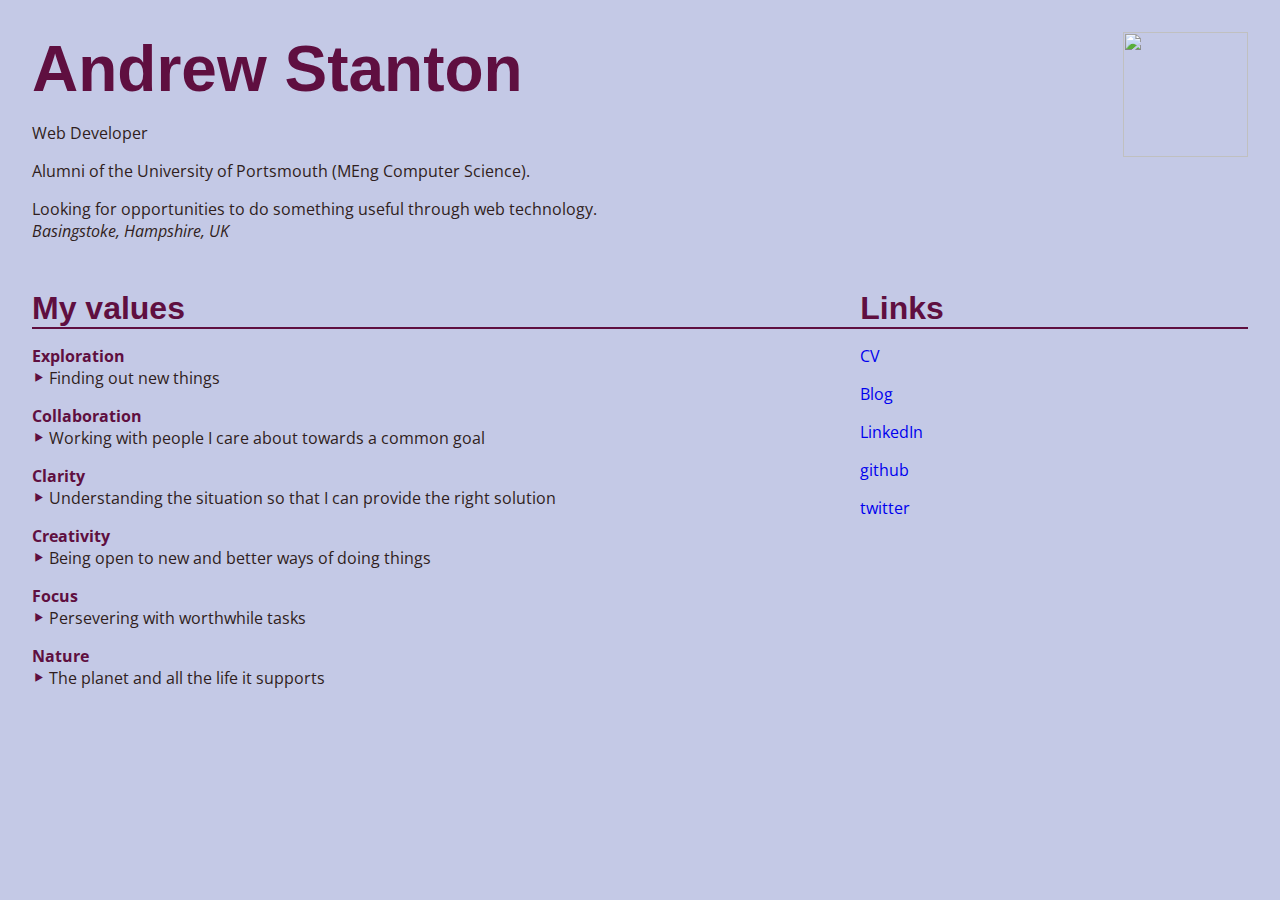
==== index.html @ 68f0ef81 "Initial homepage draft" ====
<!DOCTYPE html>
<html lang="en">
	<head>
		<meta charset="UTF-8" />
		<meta http-equiv="X-UA-Compatible" content="IE=edge" />
		<meta name="viewport" content="width=device-width, initial-scale=1.0" />
		<link rel="stylesheet" href="styles.css" />
		<title>Andrew Stanton</title>
	</head>
	<body class="hcard-display h-card p-author">
		<header class="flex flex-justify-between mb-3">
			<section class="flex-grow-1">
				<h1 class="header header-large">
					<span class="p-given-name">Andrew</span>
					<span class="p-family-name">Stanton</span>
				</h1>
				<p class="p-job-title">Web Developer</p>
				<p class="p-note">
					Alumni of the
					<span class="p-org">University of Portsmouth</span>
					(<span class="p-honorific-suffix">MEng</span>
					Computer Science).
				</p>
				<p class="p-note">
					Looking for opportunities to do something useful through web
					technology.
				</p>
				<address class="h-adr">
					<span class="p-locality">Basingstoke</span>,
					<span class="p-region">Hampshire</span>,
					<span class="p-country-name">UK</span>
				</address>
			</section>
			<a
				class="u-url url fn u-uid"
				href="https://andrewstanton.tech/"
				rel="author"
			>
				<img
					src="https://andrewstanton.tech/wp/wp-content/uploads/2019/12/Stanton2.png"
					width="125"
					height="125"
				/>
			</a>
		</header>
		<div class="flex flex-justify-between desktop-flex-row-rev">
			<nav class="flex-grow-1">
				<h2 class="header header-medium">Links</h2>
				<ul>
					<li><a href="/cv" title="My CV">CV</a></li>
					<li><a href="/wp" title="My blog">Blog</a></li>
					<li>
						<a
							href="https://www.linkedin.com/in/andrew-stanton-tech/"
							title="My LinkedIn Profile"
							rel="noopener noreferrer"
							>LinkedIn</a
						>
					</li>
					<li>
						<a
							class="u-url"
							href="https://github.com/andrewstanton94"
							title="Andrew Stanton @ GitHub"
							><span class="relmename">github</span>
						</a>
					</li>
					<li>
						<a
							class="u-url"
							href="https://twitter.com/andrewstanton94"
							title="Andrew Stanton @ Twitter"
							><span class="relmename">twitter</span></a
						>
					</li>
				</ul>
			</nav>
			<main class="flex-grow-1">
				<h2 class="header header-medium">My values</h2>
				<dl>
					<dt>Exploration</dt>
					<dd>Finding out new things</dd>

					<dt>Collaboration</dt>
					<dd>
						Working with people I care about towards a common goal
					</dd>

					<dt>Clarity</dt>
					<dd>
						Understanding the situation so that I can provide the
						right solution
					</dd>

					<dt>Creativity</dt>
					<dd>Being open to new and better ways of doing things</dd>

					<dt>Focus</dt>
					<dd>Persevering with worthwhile tasks</dd>

					<dt>Nature</dt>
					<dd>The planet and all the life it supports</dd>
				</dl>
			</main>
		</div>
	</body>
</html>
---- styles.css ----
@import url('https://fonts.googleapis.com/css?family=Open+Sans|Ubuntu+Condensed&display=swap');

:root {
	/* Typography*/
	--font-header-large: 4rem;
	--font-header-medium: 2rem;
	--font-header-small: 1.5rem;
	--font-header-smallest: 1.25rem;
	--font-body: 1rem;

	--font-header-family: 'Ubuntu Condensed', sans-serif;
	--font-body-family: 'Open Sans', sans-serif;

	/* Colours*/
	--color-grey: #c4c9e6;
	--color-dark: #301e20;
	--color-accent: #5f0f40;

	/* Applying defaults */
	font-size: var(--font-body);
	font-family: var(--font-body-family);
	color: var(--color-dark);
}

/* Reset */
* {
	margin: 0;
	padding: 0;
	box-sizing: border-box;
}

/*---------------------------------------------------------
	Layout
*/
body {
	background-color: var(--color-grey);
	margin: 2rem;
}

/*---------------------------------------------------------
	Element Styling
*/
body > section {
	border-left: #5f0f40 solid 1px;
	padding: 1rem;
}

h2 {
	border-bottom: 2px var(--color-accent) solid;
}

h3 {
	margin: 0.5rem 0;
	border-bottom: 1px var(--color-accent) solid;
}

h4 {
	margin: 1rem 0 0.75rem;
	border-bottom: 1px var(--color-accent) solid;
}

a {
	text-decoration: none;
}

p,
dt,
li {
	padding-top: 1rem;
	/* padding-bottom: 0.25rem; */
}

li {
	list-style: none;
}

dt {
	color: var(--color-accent);
	font-weight: bold;
}

dd::before {
	color: var(--color-accent);
	content: "⯈ ";
}

table {
	border-collapse: collapse;
}

th:nth-child(1),
td:nth-child(1) {
	width: 25%;
	padding-right: 1rem;
	border-right: 2px solid var(--color-accent);
	text-align: right;
}

th:nth-child(2),
td:nth-child(2) {
	padding-left: 1rem;
	text-align: left;
}

/*---------------------------------------------------------
	Utility classes
*/

/* Flex*/
.flex {
	display: flex;
}

.flex-justify-between {
	justify-content: space-between;
}

.desktop-flex-column,
.flex-column {
	flex-direction: column;
}

.flex-grow-1 {
	flex-grow: 1;
}

/* Headers*/
.header {
	font-size: var(--font-header-smallest);
	font-family: var(--font-header-family);
	color: var(--color-accent);
}

.header-large {
	font-size: var(--font-header-large);
}

.header-medium {
	font-size: var(--font-header-medium);
}

.header-small {
	font-size: var(--font-header-small);
}

/* Margins */
.margin-left-half-rem {
	margin-left: 0.5rem;
}

.margin-right-half-rem {
	margin-right: 0.5rem;
}

.font-body {
	font-size: var(--font-body);
}

.mb-3 {
	margin-bottom: 3rem;
}

.desktop-flex-row-rev {
	flex-direction: row-reverse;
}
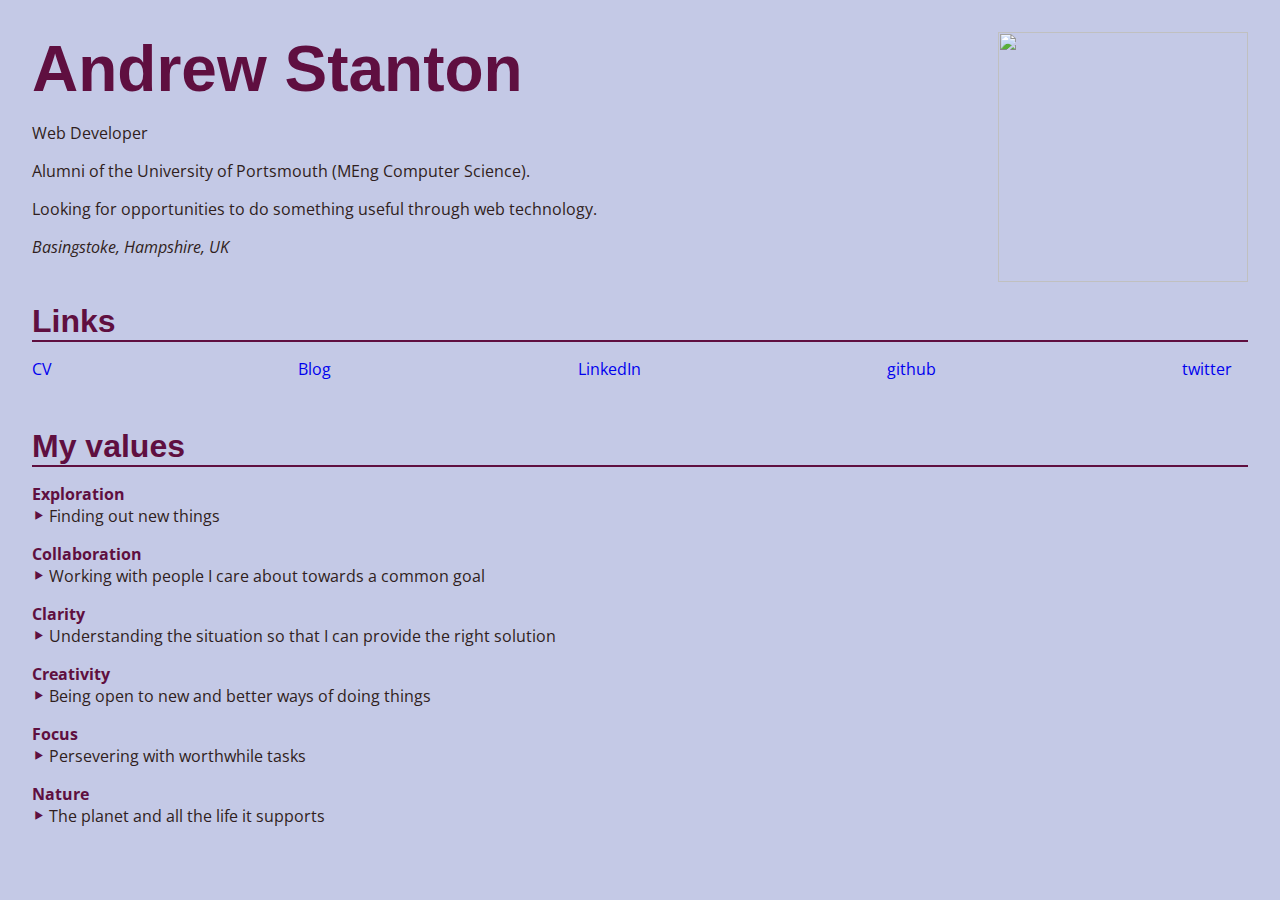
==== commit bce8f99c: "Tweaks hcard and mobile layout" ====
--- a/index.html
+++ b/index.html
@@ -7,46 +7,49 @@
 		<link rel="stylesheet" href="styles.css" />
 		<title>Andrew Stanton</title>
 	</head>
-	<body class="hcard-display h-card p-author">
-		<header class="flex flex-justify-between mb-3">
-			<section class="flex-grow-1">
-				<h1 class="header header-large">
-					<span class="p-given-name">Andrew</span>
-					<span class="p-family-name">Stanton</span>
-				</h1>
-				<p class="p-job-title">Web Developer</p>
-				<p class="p-note">
-					Alumni of the
-					<span class="p-org">University of Portsmouth</span>
-					(<span class="p-honorific-suffix">MEng</span>
-					Computer Science).
-				</p>
-				<p class="p-note">
-					Looking for opportunities to do something useful through web
-					technology.
-				</p>
-				<address class="h-adr">
-					<span class="p-locality">Basingstoke</span>,
-					<span class="p-region">Hampshire</span>,
-					<span class="p-country-name">UK</span>
-				</address>
-			</section>
-			<a
-				class="u-url url fn u-uid"
-				href="https://andrewstanton.tech/"
-				rel="author"
-			>
-				<img
-					src="https://andrewstanton.tech/wp/wp-content/uploads/2019/12/Stanton2.png"
-					width="125"
-					height="125"
-				/>
-			</a>
-		</header>
-		<div class="flex flex-justify-between desktop-flex-row-rev">
+	<body>
+		<div class="hcard-display h-card p-author mb-3">
+			<header class="flex flex-justify-between mob-col-rev mb-1">
+				<section class="flex-grow-1">
+					<h1 class="header header-large">
+						<span class="p-given-name">Andrew</span>
+						<span class="p-family-name">Stanton</span>
+					</h1>
+					<p class="p-job-title">Web Developer</p>
+					<div class="p-note">
+						<p>
+							Alumni of the
+							<span class="p-org">University of Portsmouth</span>
+							(<span class="p-honorific-suffix">MEng</span>
+							Computer Science).
+						</p>
+						<p class="p-note">
+							Looking for opportunities to do something useful
+							through web technology.
+						</p>
+					</div>
+					<address class="h-adr">
+						<span class="p-locality">Basingstoke</span>,
+						<span class="p-region">Hampshire</span>,
+						<span class="p-country-name">UK</span>
+					</address>
+				</section>
+				<a
+					class="u-url url fn u-uid"
+					href="https://andrewstanton.tech/"
+					rel="author me"
+				>
+					<img
+						class="u-photo"
+						src="https://andrewstanton.tech/wp/wp-content/uploads/2019/12/Stanton2.png"
+						width="250"
+						height="250"
+					/>
+				</a>
+			</header>
 			<nav class="flex-grow-1">
 				<h2 class="header header-medium">Links</h2>
-				<ul>
+				<ul class="flex flex-justify-between flex-wrap">
 					<li><a href="/cv" title="My CV">CV</a></li>
 					<li><a href="/wp" title="My blog">Blog</a></li>
 					<li>
@@ -75,33 +78,31 @@
 					</li>
 				</ul>
 			</nav>
-			<main class="flex-grow-1">
-				<h2 class="header header-medium">My values</h2>
-				<dl>
-					<dt>Exploration</dt>
-					<dd>Finding out new things</dd>
+		</div>
+		<main class="flex-grow-1">
+			<h2 class="header header-medium">My values</h2>
+			<dl>
+				<dt>Exploration</dt>
+				<dd>Finding out new things</dd>
 
-					<dt>Collaboration</dt>
-					<dd>
-						Working with people I care about towards a common goal
-					</dd>
+				<dt>Collaboration</dt>
+				<dd>Working with people I care about towards a common goal</dd>
 
-					<dt>Clarity</dt>
-					<dd>
-						Understanding the situation so that I can provide the
-						right solution
-					</dd>
+				<dt>Clarity</dt>
+				<dd>
+					Understanding the situation so that I can provide the right
+					solution
+				</dd>
 
-					<dt>Creativity</dt>
-					<dd>Being open to new and better ways of doing things</dd>
+				<dt>Creativity</dt>
+				<dd>Being open to new and better ways of doing things</dd>
 
-					<dt>Focus</dt>
-					<dd>Persevering with worthwhile tasks</dd>
+				<dt>Focus</dt>
+				<dd>Persevering with worthwhile tasks</dd>
 
-					<dt>Nature</dt>
-					<dd>The planet and all the life it supports</dd>
-				</dl>
-			</main>
-		</div>
+				<dt>Nature</dt>
+				<dd>The planet and all the life it supports</dd>
+			</dl>
+		</main>
 	</body>
 </html>
--- a/styles.css
+++ b/styles.css
@@ -65,9 +65,9 @@
 
 p,
 dt,
-li {
+li,
+address {
 	padding-top: 1rem;
-	/* padding-bottom: 0.25rem; */
 }
 
 li {
@@ -81,7 +81,7 @@
 
 dd::before {
 	color: var(--color-accent);
-	content: "⯈ ";
+	content: '⯈ ';
 }
 
 table {
@@ -124,6 +124,14 @@
 	flex-grow: 1;
 }
 
+.flex-wrap {
+	flex-wrap: wrap;
+}
+
+.flex-wrap > * {
+	margin-right: 1rem;
+}
+
 /* Headers*/
 .header {
 	font-size: var(--font-header-smallest);
@@ -156,6 +164,10 @@
 	font-size: var(--font-body);
 }
 
+.mb-1 {
+	margin-bottom: 1rem;
+}
+
 .mb-3 {
 	margin-bottom: 3rem;
 }
@@ -163,3 +175,14 @@
 .desktop-flex-row-rev {
 	flex-direction: row-reverse;
 }
+
+@media (max-width: 800px) {
+	.mob-col-rev {
+		flex-direction: column-reverse;
+	}
+
+	header img {
+		width: 100%;
+		height: 100%;
+	}
+}
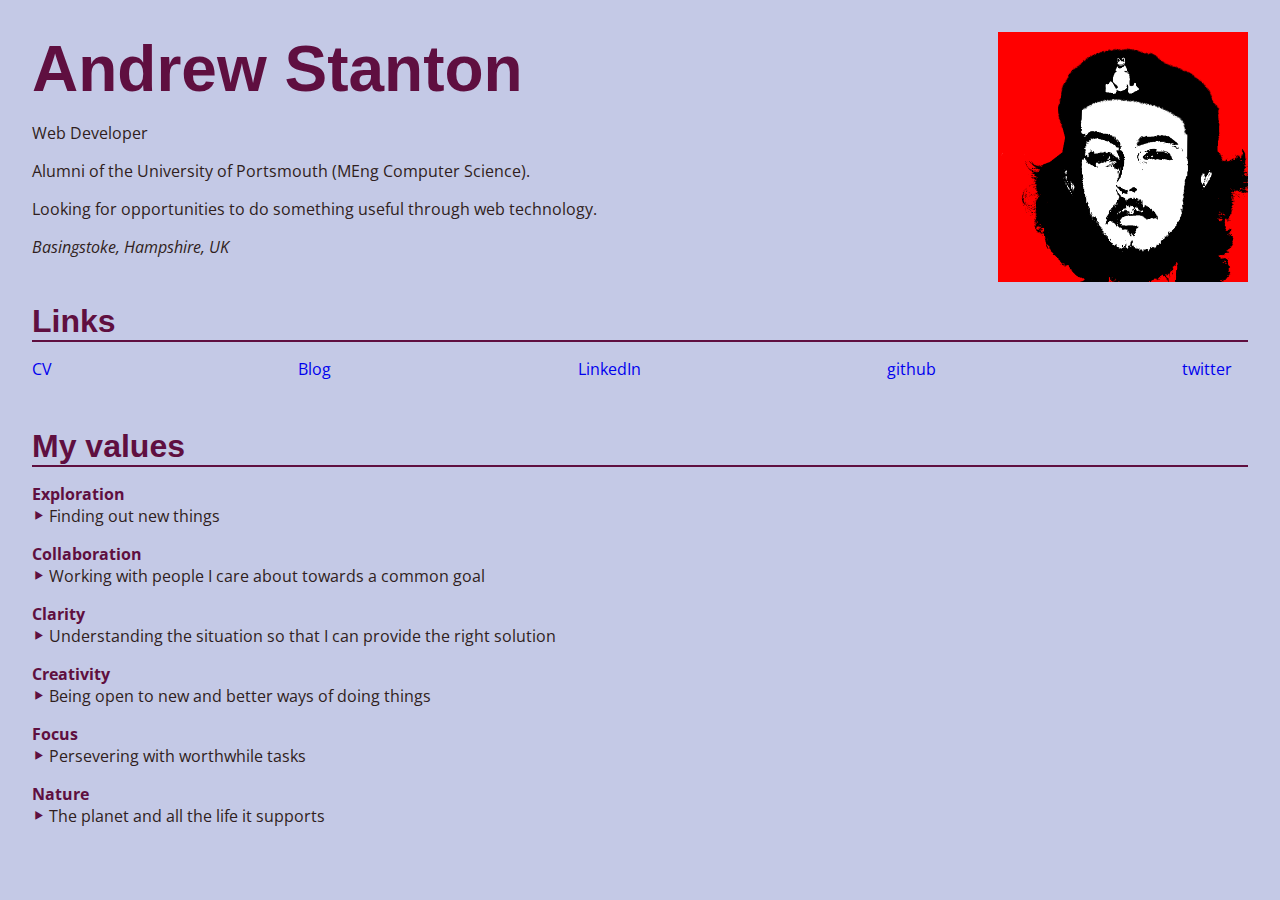
==== commit 7ef059d3: "Updated my picture" ====
--- a/index.html
+++ b/index.html
@@ -39,12 +39,17 @@
 					href="https://andrewstanton.tech/"
 					rel="author me"
 				>
-					<img
-						class="u-photo"
-						src="https://andrewstanton.tech/wp/wp-content/uploads/2019/12/Stanton2.png"
-						width="250"
-						height="250"
-					/>
+					<picture>
+						<source srcset="/Stanton2.webp" />
+						<source srcset="/Stanton2.png" />
+						<img
+							alt="My face, artistically edited by a former colleague"
+							class="u-photo"
+							src="/Stanton2.png"
+							width="250"
+							height="250"
+						/>
+					</picture>
 				</a>
 			</header>
 			<nav class="flex-grow-1">
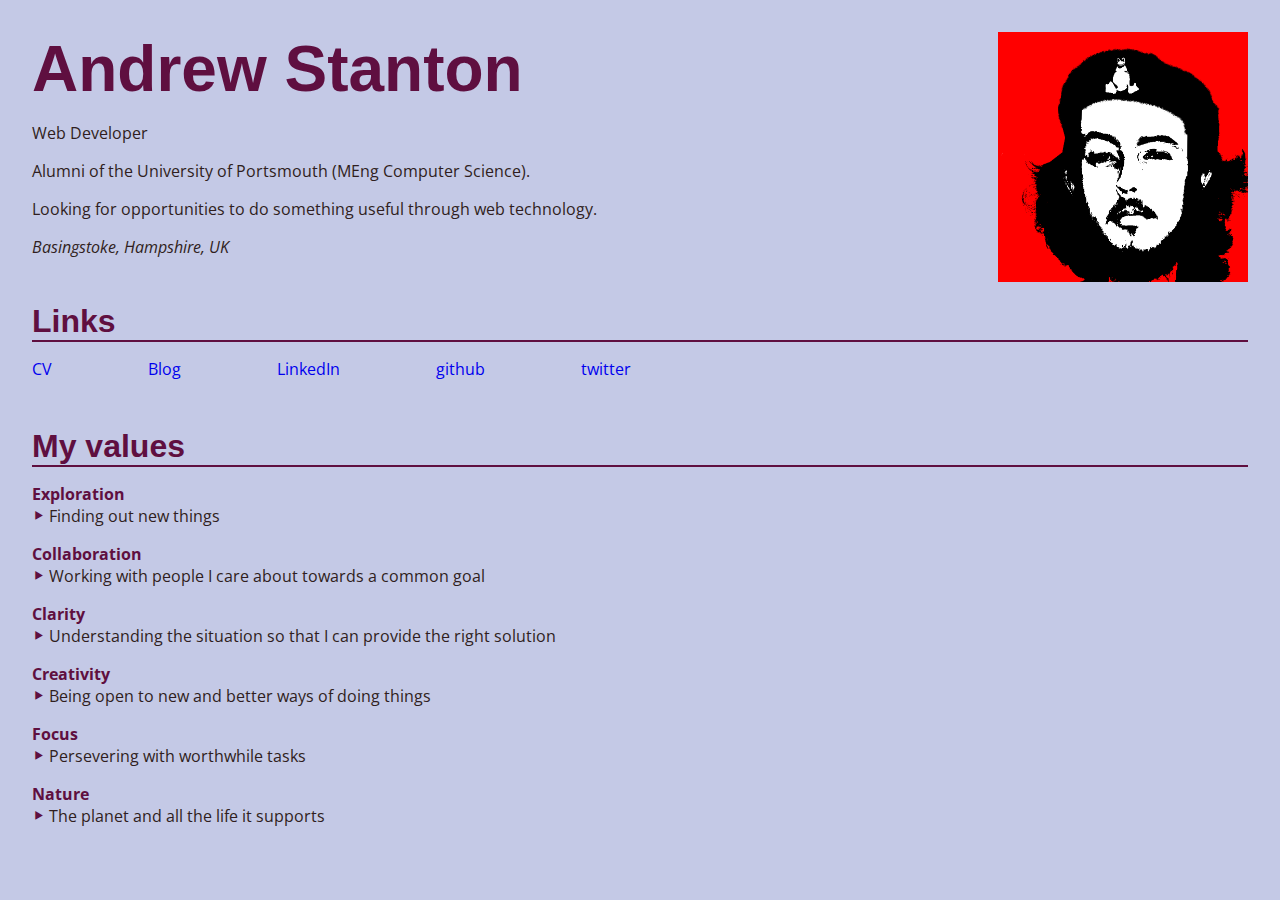
==== commit 6902dd3d: "Better spacing between nav items" ====
--- a/index.html
+++ b/index.html
@@ -54,7 +54,7 @@
 			</header>
 			<nav class="flex-grow-1">
 				<h2 class="header header-medium">Links</h2>
-				<ul class="flex flex-justify-between flex-wrap">
+				<ul class="flex col-gap-5 flex-wrap">
 					<li><a href="/cv" title="My CV">CV</a></li>
 					<li><a href="/wp" title="My blog">Blog</a></li>
 					<li>
--- a/styles.css
+++ b/styles.css
@@ -132,6 +132,10 @@
 	margin-right: 1rem;
 }
 
+.col-gap-5 {
+	column-gap: 5rem;
+}
+
 /* Headers*/
 .header {
 	font-size: var(--font-header-smallest);
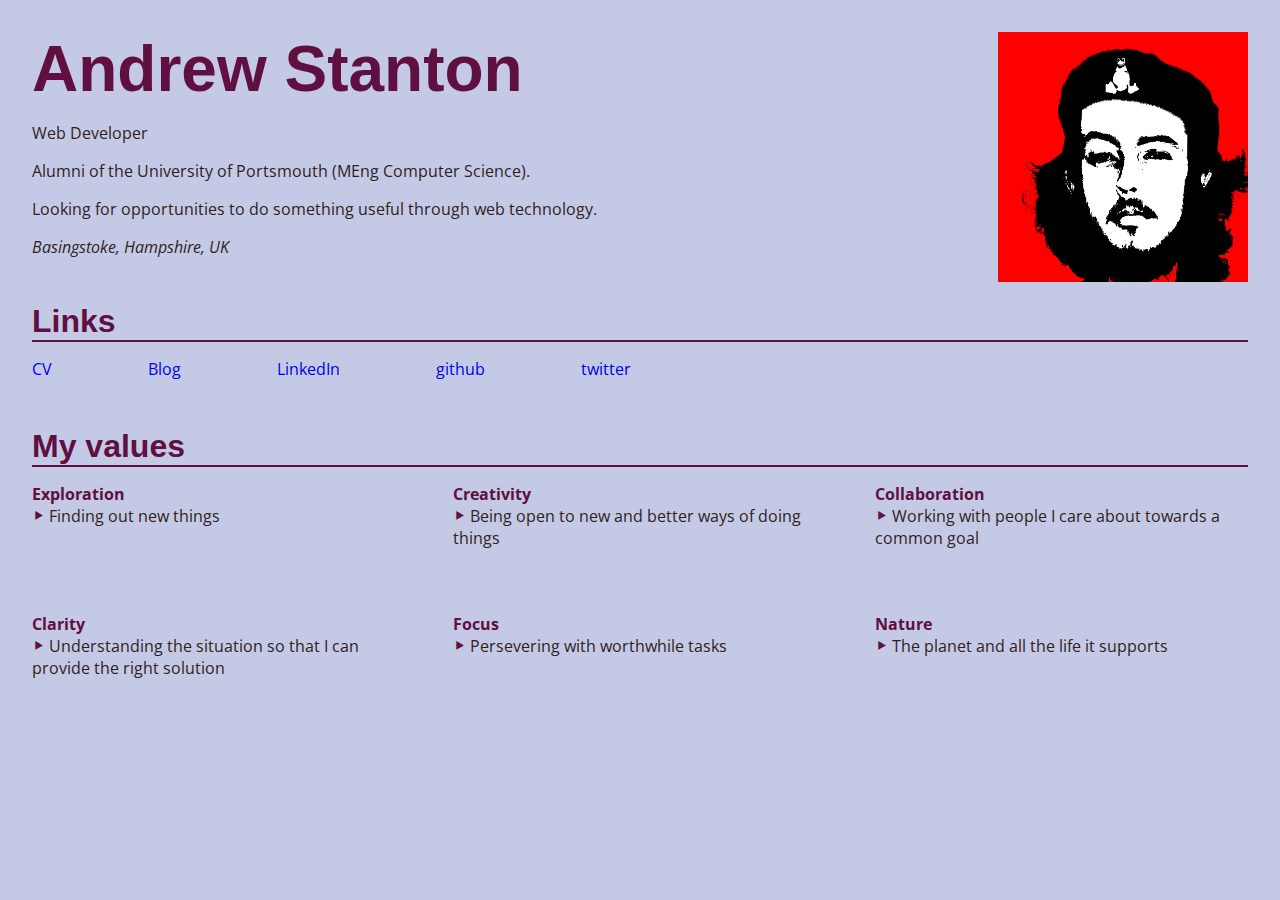
==== commit 850c705f: "My values presented in a grid" ====
--- a/index.html
+++ b/index.html
@@ -86,27 +86,41 @@
 		</div>
 		<main class="flex-grow-1">
 			<h2 class="header header-medium">My values</h2>
-			<dl>
-				<dt>Exploration</dt>
-				<dd>Finding out new things</dd>
+			<dl class="grid grid-auto-col gap-3">
+				<div>
+					<dt>Exploration</dt>
+					<dd>Finding out new things</dd>
+				</div>
 
-				<dt>Collaboration</dt>
-				<dd>Working with people I care about towards a common goal</dd>
+				<div>
+					<dt>Creativity</dt>
+					<dd>Being open to new and better ways of doing things</dd>
+				</div>
 
-				<dt>Clarity</dt>
-				<dd>
-					Understanding the situation so that I can provide the right
-					solution
-				</dd>
+				<div>
+					<dt>Collaboration</dt>
+					<dd>
+						Working with people I care about towards a common goal
+					</dd>
+				</div>
 
-				<dt>Creativity</dt>
-				<dd>Being open to new and better ways of doing things</dd>
+				<div>
+					<dt>Clarity</dt>
+					<dd>
+						Understanding the situation so that I can provide the
+						right solution
+					</dd>
+				</div>
 
-				<dt>Focus</dt>
-				<dd>Persevering with worthwhile tasks</dd>
+				<div>
+					<dt>Focus</dt>
+					<dd>Persevering with worthwhile tasks</dd>
+				</div>
 
-				<dt>Nature</dt>
-				<dd>The planet and all the life it supports</dd>
+				<div>
+					<dt>Nature</dt>
+					<dd>The planet and all the life it supports</dd>
+				</div>
 			</dl>
 		</main>
 	</body>
--- a/styles.css
+++ b/styles.css
@@ -16,6 +16,8 @@
 	--color-dark: #301e20;
 	--color-accent: #5f0f40;
 
+	--grid-size: 30ch;
+
 	/* Applying defaults */
 	font-size: var(--font-body);
 	font-family: var(--font-body-family);
@@ -136,6 +138,19 @@
 	column-gap: 5rem;
 }
 
+.gap-3 {
+	gap: 3rem;
+}
+
+/* Grid */
+.grid {
+	display: grid;
+}
+
+.grid-auto-col {
+	grid-template-columns: repeat(auto-fit, minmax(var(--grid-size), 1fr));
+}
+
 /* Headers*/
 .header {
 	font-size: var(--font-header-smallest);
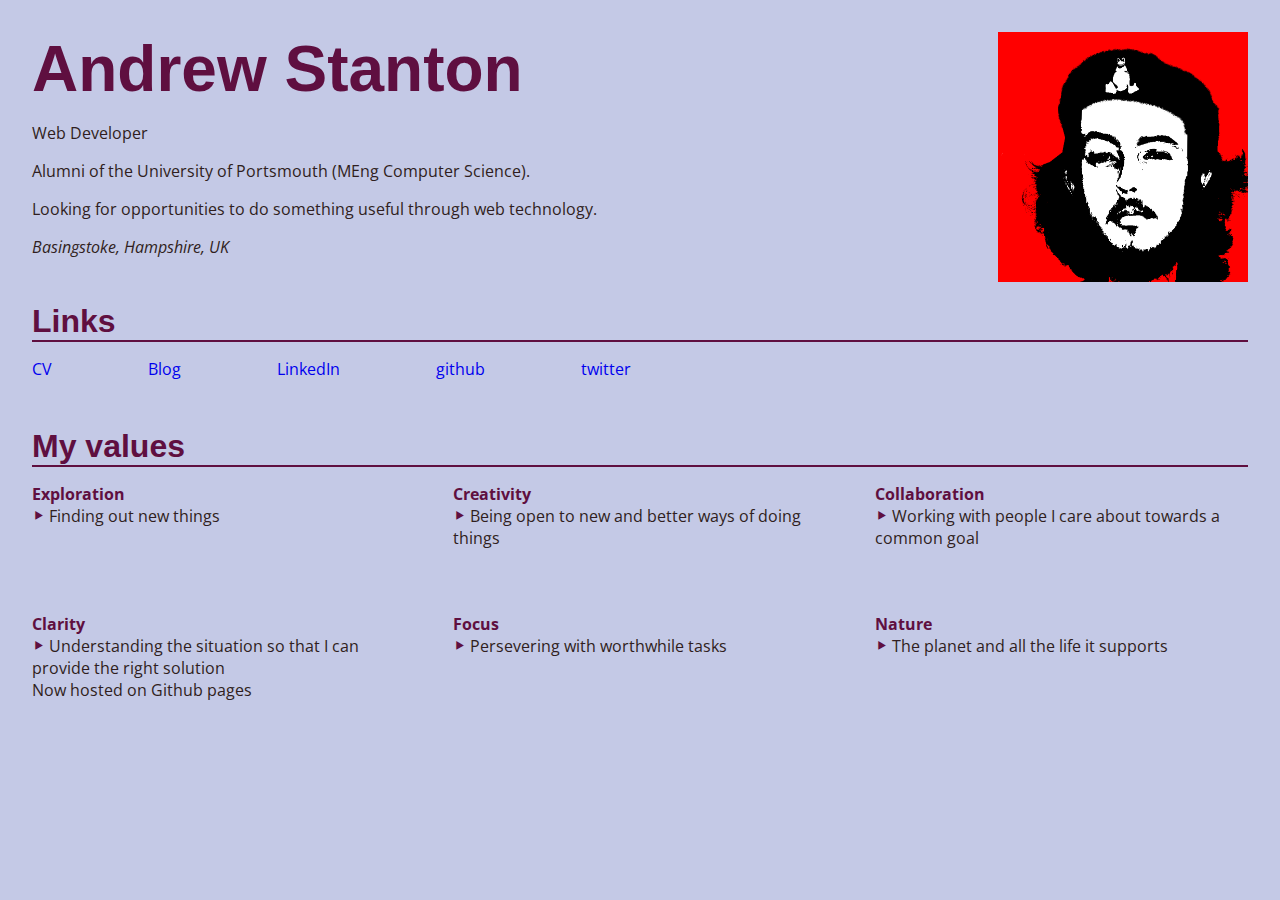
==== commit ff9d8d5a: "Post migration test commit" ====
--- a/index.html
+++ b/index.html
@@ -123,5 +123,8 @@
 				</div>
 			</dl>
 		</main>
+		<footer>
+			Now hosted on Github pages
+		</footer>
 	</body>
 </html>
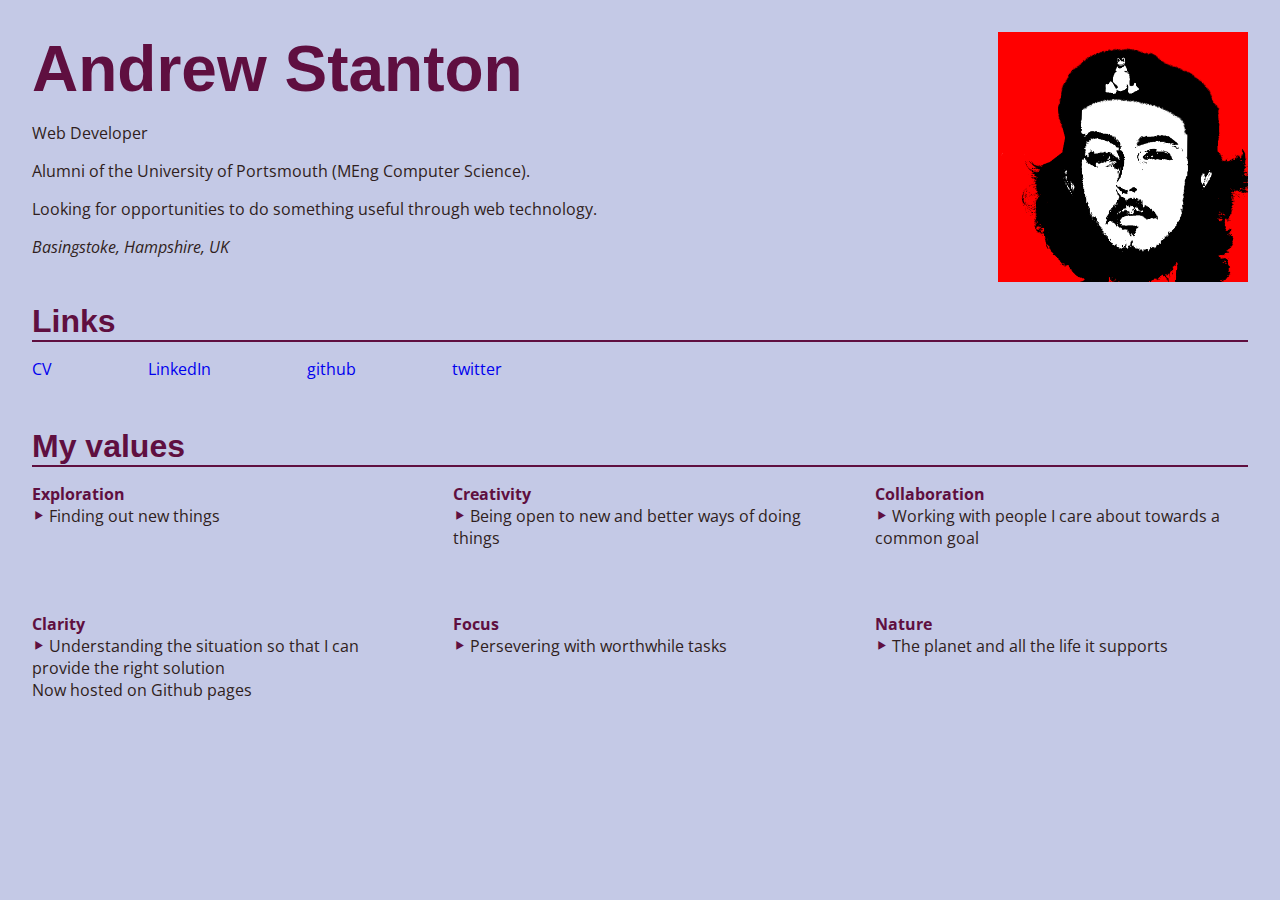
==== commit 26851411: "Removed blog link from homepage" ====
--- a/index.html
+++ b/index.html
@@ -56,7 +56,6 @@
 				<h2 class="header header-medium">Links</h2>
 				<ul class="flex col-gap-5 flex-wrap">
 					<li><a href="/cv" title="My CV">CV</a></li>
-					<li><a href="/wp" title="My blog">Blog</a></li>
 					<li>
 						<a
 							href="https://www.linkedin.com/in/andrew-stanton-tech/"
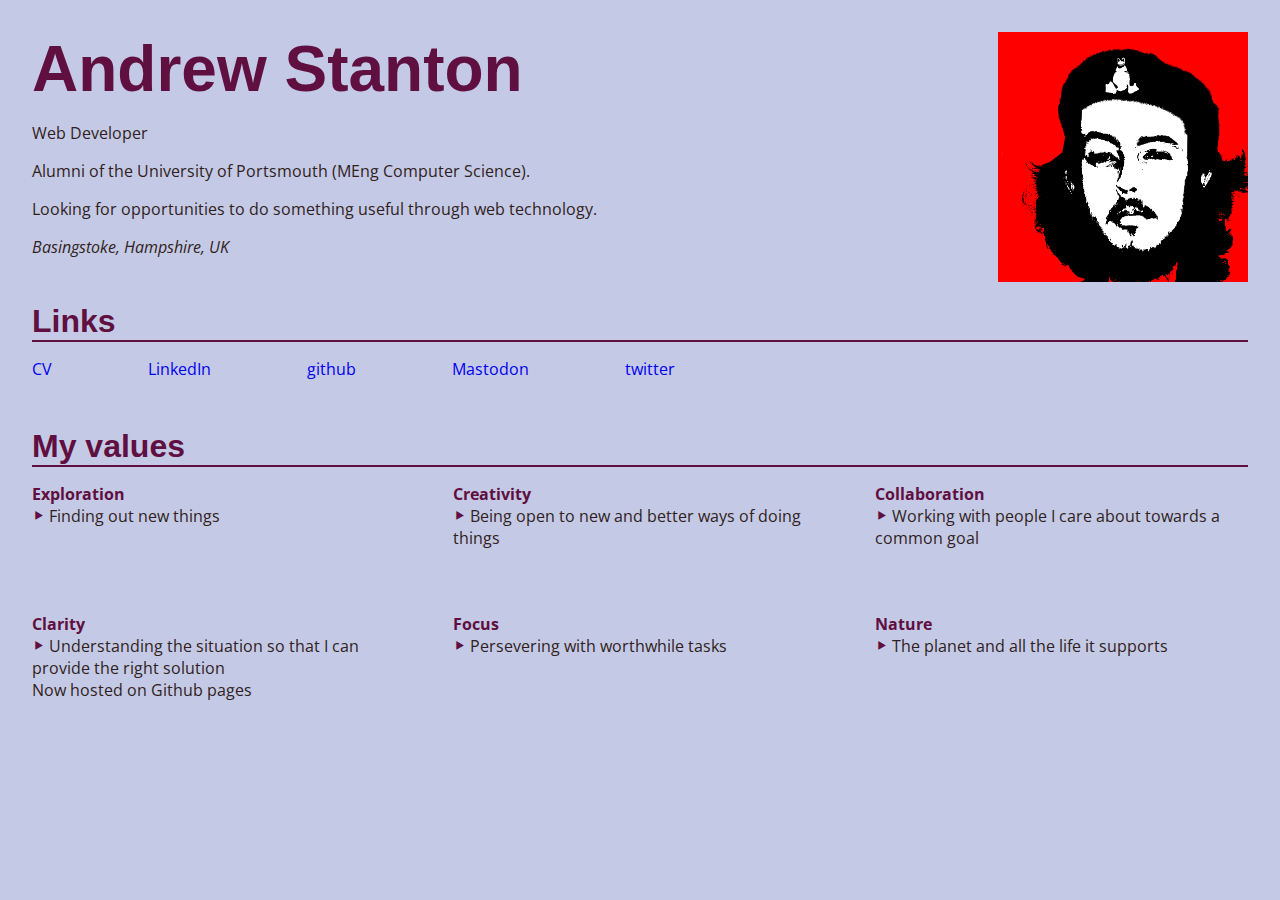
==== commit 9518a9e1: "Moved mastodon auth to the homepage" ====
--- a/index.html
+++ b/index.html
@@ -74,6 +74,15 @@
 					</li>
 					<li>
 						<a
+							rel="me"
+							class="u-url"
+							title="Andrew Stanton @ Mastodon.social"
+							href="https://mastodon.social/@reasonedmadness"
+							>Mastodon</a
+						>
+					</li>
+					<li>
+						<a
 							class="u-url"
 							href="https://twitter.com/andrewstanton94"
 							title="Andrew Stanton @ Twitter"
